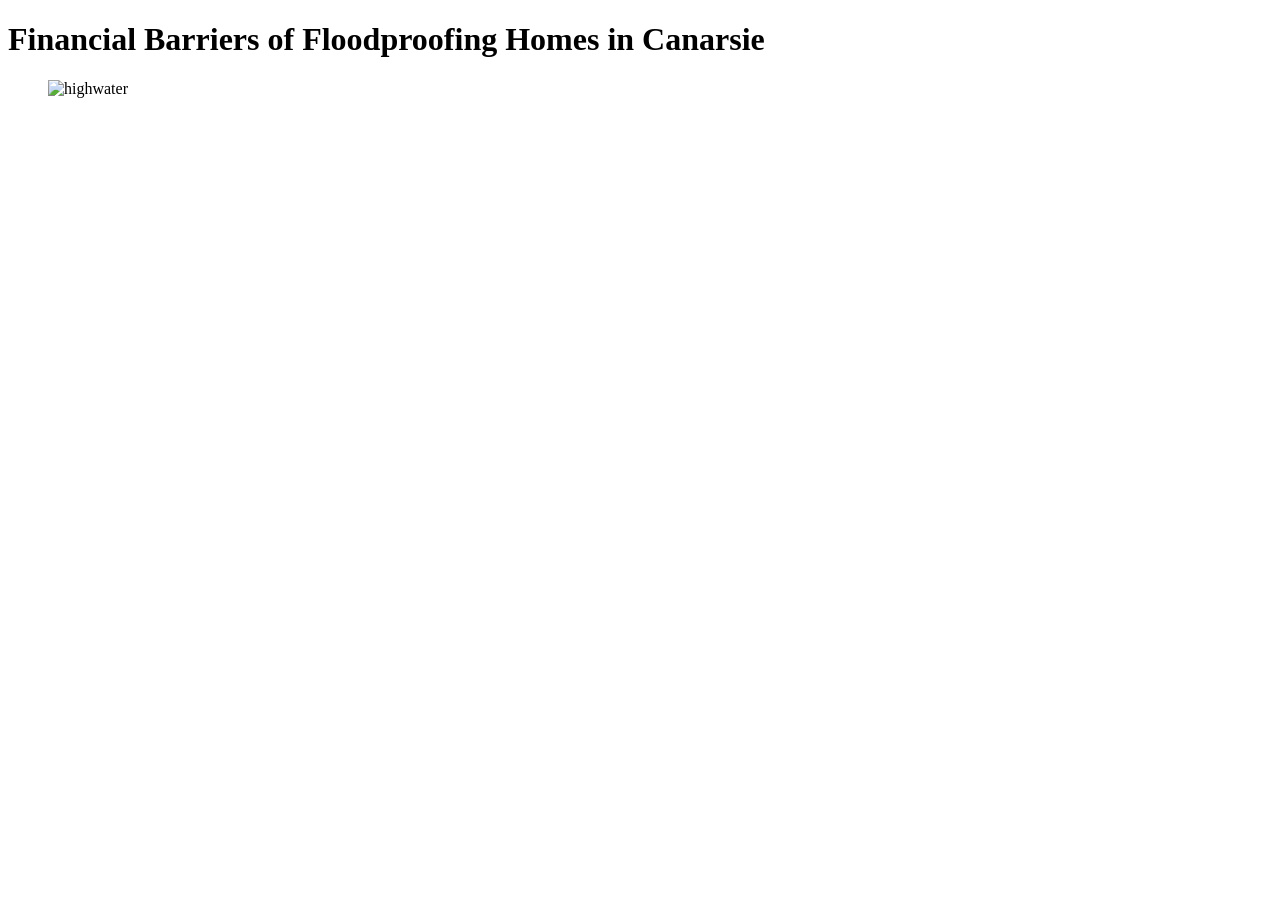
==== index.html @ cd5c5b64 "Add files via upload" ====
<!DOCTYPE html>
<html>
<head>
	<meta charset="utf-8">
	<title>
		What does this do?
	</title>
	<link rel="stylesheet" type="text/css" href="main.css">
</head>
<body>
		<h1>Financial Barriers of Floodproofing Homes in Canarsie</h1>
	<figure>
		<img src="images/nyc_water" alt="highwater">
	</figure>


</body>
</html>
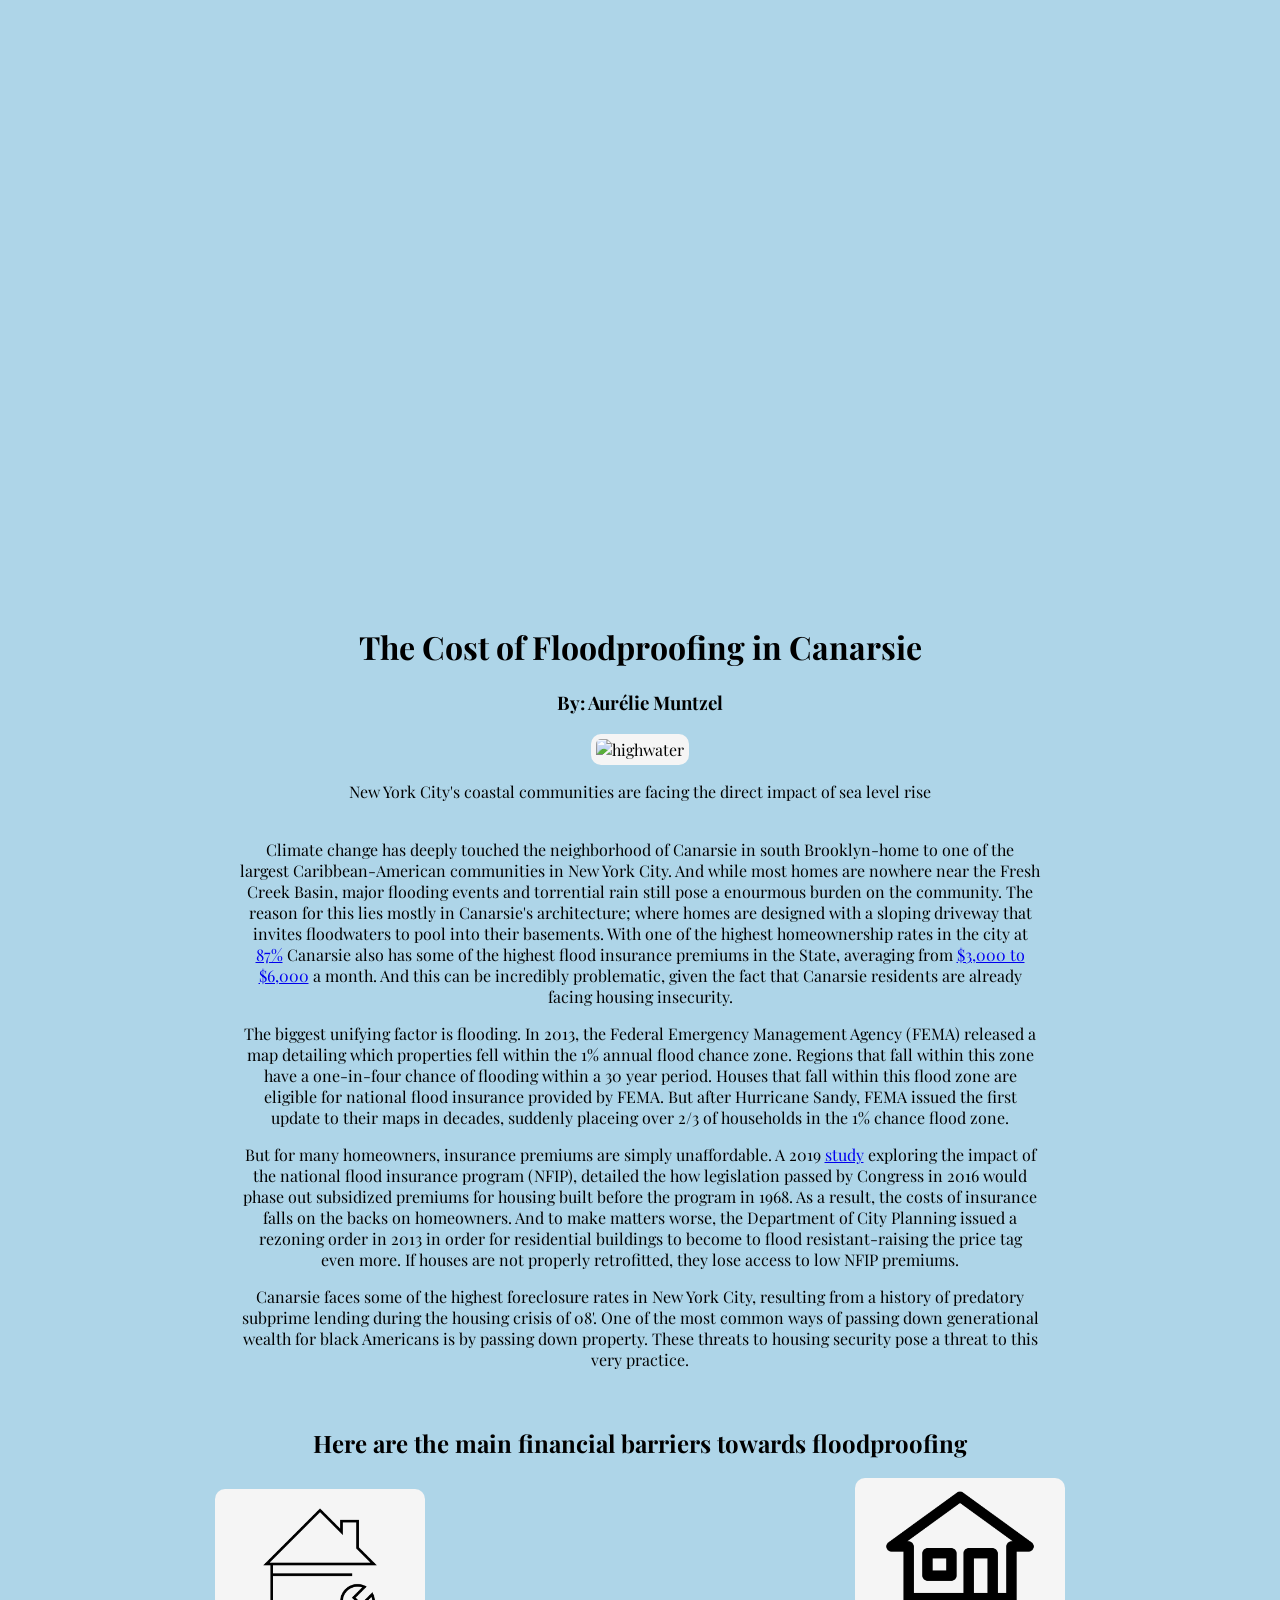
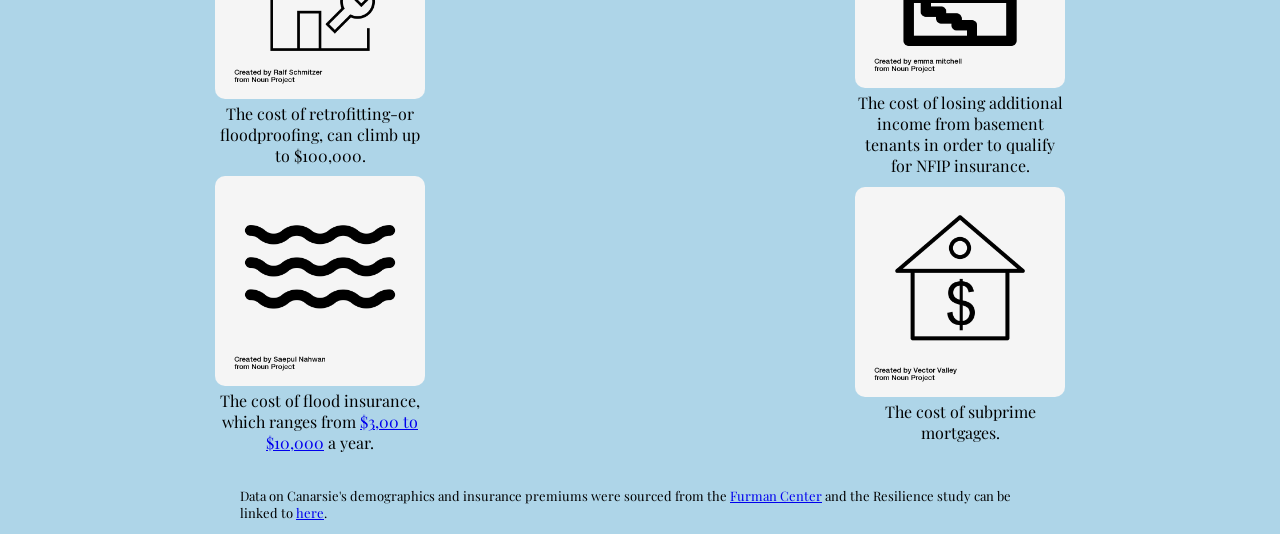
==== commit 098e469d: "Add files via upload" ====
--- a/index.html
+++ b/index.html
@@ -1,18 +1,95 @@
 <!DOCTYPE html>
+
 <html>
+
 <head>
 	<meta charset="utf-8">
+
 	<title>
-		What does this do?
+		Financial Barriers of Floodprooding Homes in Canarsie
 	</title>
+
 	<link rel="stylesheet" type="text/css" href="main.css">
+	
+	<link href="https://fonts.googleapis.com/css2?family=Playfair+Display&display=swap" rel="stylesheet">
+
 </head>
+
 <body>
-		<h1>Financial Barriers of Floodproofing Homes in Canarsie</h1>
-	<figure>
-		<img src="images/nyc_water" alt="highwater">
-	</figure>
+	<!--"top" section contains: satellite map, headline, byline, image, and caption-->
+	<div class="top">
 
+		<iframe width="1080" height="600" src="https://earthengine.google.com/iframes/timelapse_player_embed.html#v=40.64182,-73.90225,9.533,latLng&t=0.22&ps=50&bt=19840101&et=20201231&startDwell=0&endDwell=0" frameborder="0" allowfullscreen></iframe>
 
+		<h1>The Cost of Floodproofing in Canarsie</h1>
+
+		<h3>By: Aurélie Muntzel</h3>
+	
+		<figure>
+			<img src="images/nyc_water.jpeg" width="700px" height="400" alt="highwater">
+			<!--make the words for caption gray-->
+			</figure><figcaption class="moo">New York City's coastal communities are facing the direct impact of sea level rise</figcaption>
+
+		<div>&nbsp</div>
+		<!--space between image caption and beginning of paragraphs-->
+	</div>
+	
+	<!--"content" section contains: paragraphs, second headline, and flexboxes-->
+	<div class="content">
+		<p>
+			Climate change has deeply touched the neighborhood of Canarsie in south Brooklyn-home to one of the largest Caribbean-American communities in New York City. And while most homes are nowhere near the Fresh Creek Basin, major flooding events and torrential rain still pose a enourmous burden on the community. The reason for this lies mostly in Canarsie's architecture; where homes are designed with a sloping driveway that invites floodwaters to pool into their basements. With one of the highest homeownership rates in the city at  <a href="https://furmancenter.org/neighborhoods/view/flatlands-canarsie"> 87%</a> Canarsie also has some of the highest flood insurance premiums in the State, averaging from <a href="https://gothamist.com/news/federal-flood-insurance-program-changing-and-homeowners-fear-it-will-push-them-out">$3,000 to $6,000</a> a month. And this can be incredibly problematic, given the fact that Canarsie residents are already facing housing insecurity. 
+		</p>
+
+		<p>
+			The biggest unifying factor is flooding. In 2013, the Federal Emergency Management Agency (FEMA) released a map detailing which properties fell within the 1% annual flood chance zone. Regions that fall within this zone have a one-in-four chance of flooding within a 30 year period. Houses that fall within this flood zone are eligible for national flood insurance provided by FEMA. But after Hurricane Sandy, FEMA issued the first update to their maps in decades, suddenly placeing over 2/3 of households in the 1% chance flood zone. 
+		</p>
+
+		<p>
+			But for many homeowners, insurance premiums are simply unaffordable. A 2019 <a href="https://www.sciencedirect.com/science/article/abs/pii/S0016718519301885">study</a> exploring the impact of the national flood insurance program (NFIP), detailed the how legislation passed by Congress in 2016 would phase out subsidized premiums for housing built before the program in 1968. As a result, the costs of insurance falls on the backs on homeowners. And to make matters worse, the Department of City Planning issued a rezoning order in 2013 in order for residential buildings to become to flood resistant-raising the price tag even more. If houses are not properly retrofitted, they lose access to low NFIP premiums. 
+		</p>
+
+		<p>
+			Canarsie faces some of the highest foreclosure rates in New York City, resulting from a history of predatory subprime lending during the housing crisis of 08'. One of the most common ways of passing down generational wealth for black Americans is by passing down property. These threats to housing security pose a threat to this very practice.
+		</p>
+
+		<!--space between paragraphs and second title-->
+		<div>&nbsp</div>
+		<h2> Here are the main financial barriers towards floodproofing</h2> 
+
+		<div class="flex-container1">
+		<!--two separate flexboxes in order to stack them 2x2--> 
+
+			<div class="white_box">
+				<img src="images/Iconrepair.png" width="200px" height="200px" alt="retrofitting">
+				<figcaption class="icontext">The cost of retrofitting-or floodproofing, can climb up to $100,000.</figcaption>
+			</div>
+
+			<div class="white_box">
+				<img src="images/Iconbasement.png" width="200px" height="200px" alt="basement-apartment">
+				<figcaption>The cost of losing additional income from basement tenants in order to qualify for NFIP insurance.</figcaption>
+			</div>
+		</div>
+
+		<div class="flex-container2">
+		
+			<div class="white_box">
+				<img src="images/Iconfema.png" width="200px" height="200px" alt="flooding"><figcaption>The cost of flood insurance, which ranges from <a href="https://citylimits.org/2019/09/18/nyc-homeowners-face-huge-unknowns-as-flood-insurance-changes-loom/">$3,00 to $10,000</a> a year.</figcaption>
+			</div>
+
+			<div class="white_box">
+				<img src="images/Iconmortgage.png" width="200px" height="200px" alt="mortgage-costs"><figcaption>The cost of subprime mortgages.</figcaption>
+			</div>
+		</div>
+
+	</div>
+
+	<div>&nbsp</div>
+
+	<p class="sources">
+		Data on Canarsie's demographics and insurance premiums were sourced from the <a href="https://furmancenter.org/neighborhoods/view/flatlands-canarsie">Furman Center</a> and the Resilience study can be linked to <a href="https://www.sciencedirect.com/science/article/abs/pii/S0016718519301885">here</a>.
+		
+	
+		
 </body>
+
 </html>
--- a/main.css
+++ b/main.css
@@ -0,0 +1,102 @@
+
+html {
+	font-family: 'Playfair Display', serif;
+}
+
+body {
+	background-color: #aed5e8;
+	display:  block;
+	margin:  auto;
+}
+
+.top {
+	display:  block;
+	margin:  auto;
+	text-align: center;
+}
+
+.content {
+	text-align: center;
+	display:  block;
+	margin:  auto;
+	margin-right: auto;
+	margin-left: auto;
+}
+
+
+img {
+	text-align: center;
+	border: 5px;
+	background-color: whitesmoke;
+	padding: 5px;
+}
+
+
+p {
+	display: block;
+	margin-left: auto;
+	margin-right: auto;
+	width: 800px;
+}
+
+div {
+	margin-right: auto;
+	margin-left: auto;
+}
+
+#border {
+	border: 5px;
+	padding: 20px;
+	margin: 10px;
+	border-style: solid;
+	border-radius: 10px;
+	background-color: whitesmoke;
+}
+
+.icontext {
+	max-width: 300px;
+}
+
+figcaption {
+	text-align: center;
+}
+
+img {
+	border-radius:  10px;
+}
+
+.secondpic {
+	display: block;
+	margin-left: auto;
+	margin-right: auto;
+	text-align: center;
+	border: 10px;
+	background-color: whitesmoke;
+	padding: 10px;
+}
+
+.flex-container1 {
+	display: flex;
+	justify-content: center;
+	align-items: center;
+}
+
+.flex-container2 {
+	display: flex;
+	justify-content: center;
+	align-items: center;
+}
+
+.white_box {
+	flex-basis: 0%;
+}
+
+.sources {
+	font-size: small;
+}
+
+
+
+
+
+
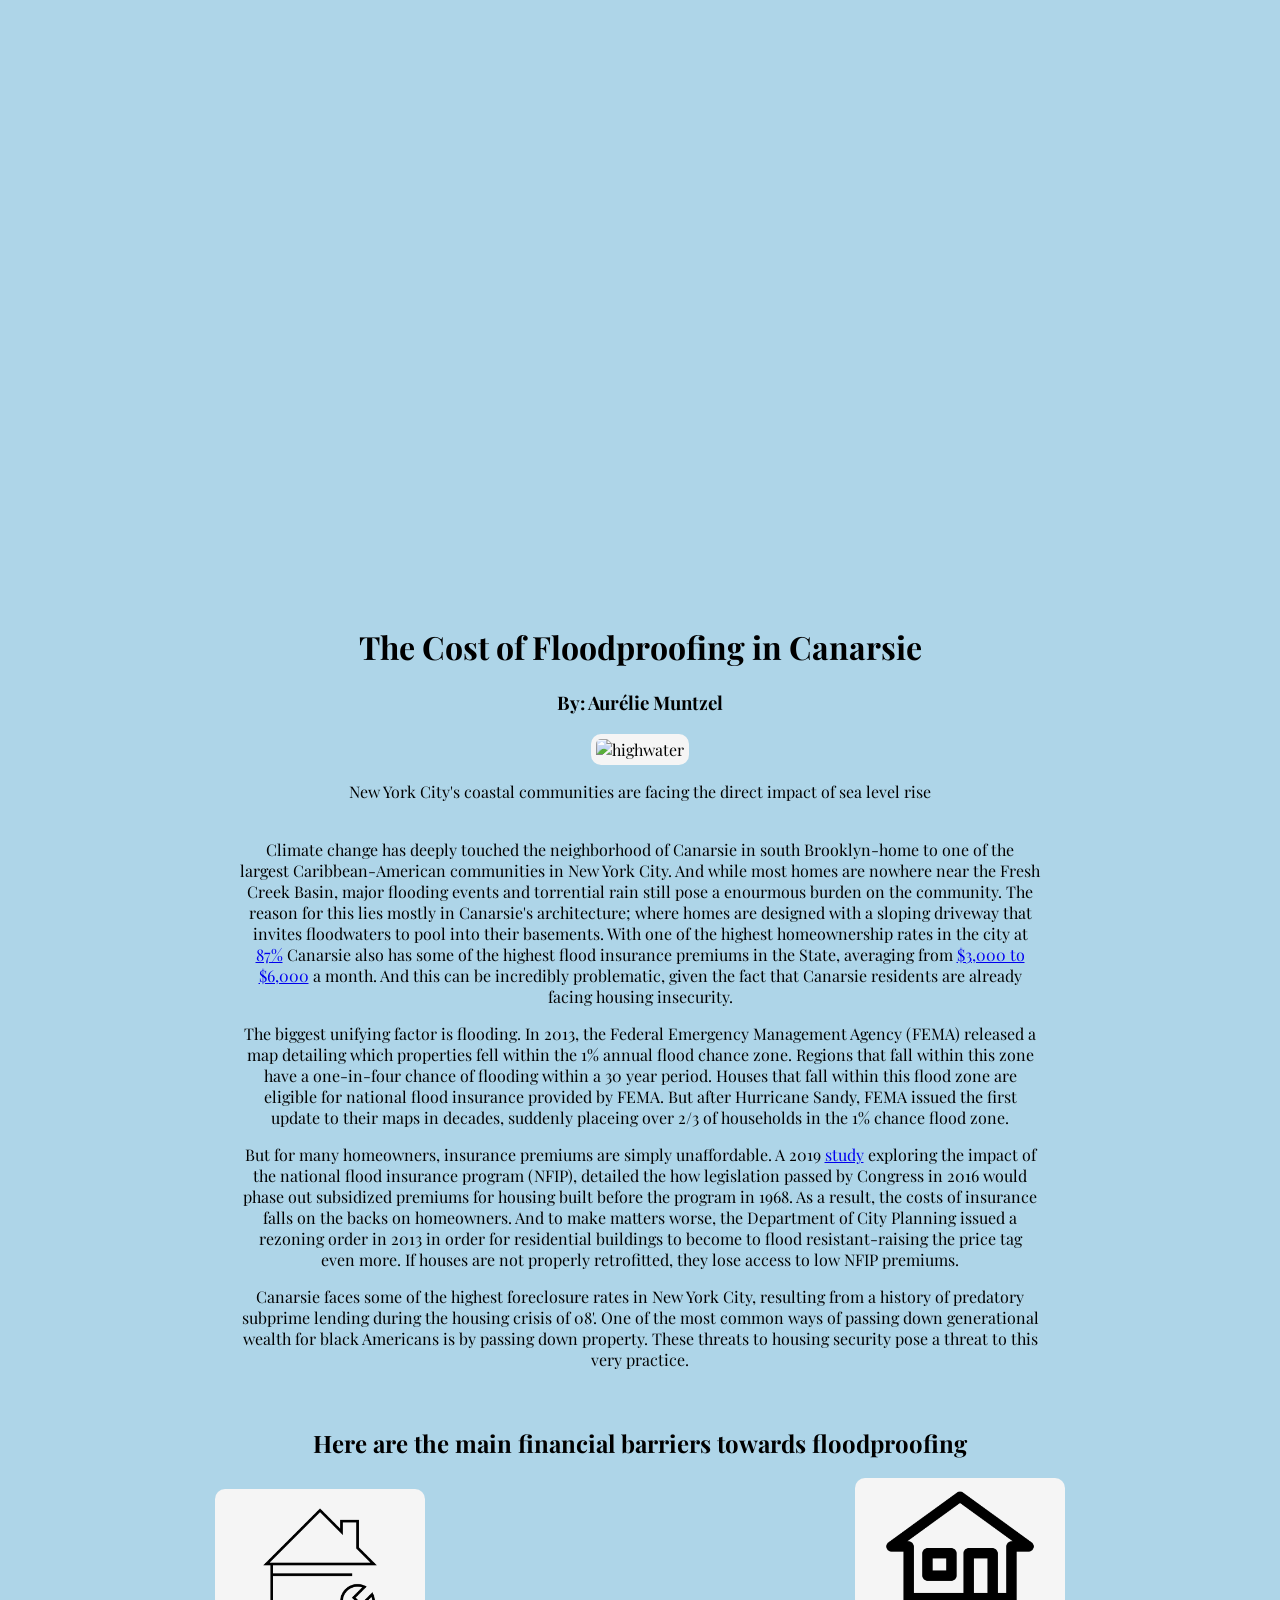
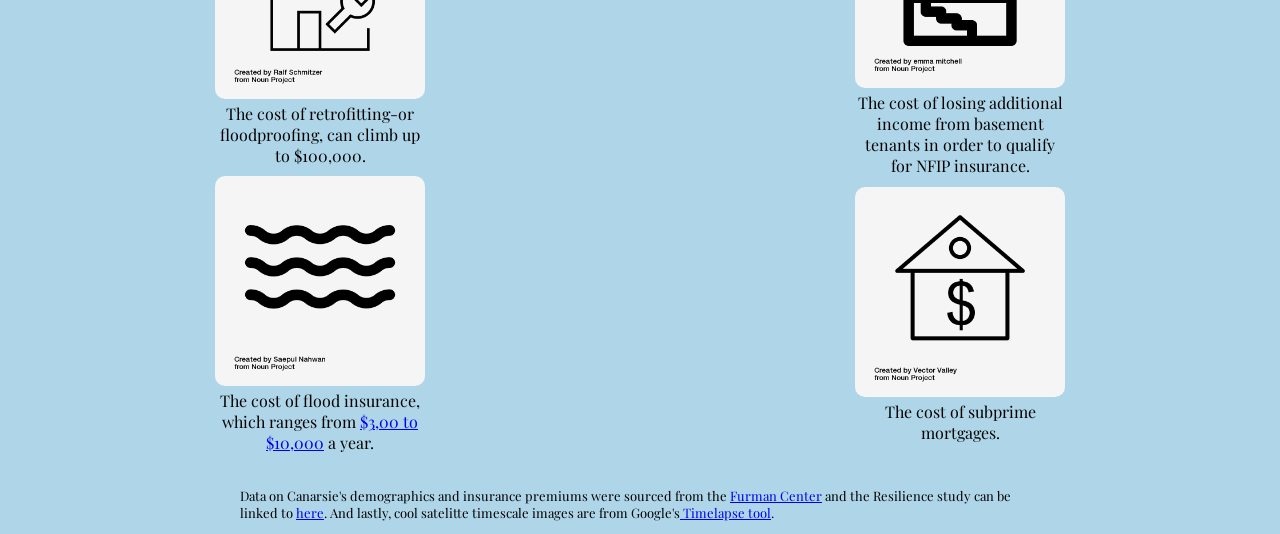
==== commit aac7de2e: "Add files via upload" ====
--- a/index.html
+++ b/index.html
@@ -86,7 +86,8 @@
 	<div>&nbsp</div>
 
 	<p class="sources">
-		Data on Canarsie's demographics and insurance premiums were sourced from the <a href="https://furmancenter.org/neighborhoods/view/flatlands-canarsie">Furman Center</a> and the Resilience study can be linked to <a href="https://www.sciencedirect.com/science/article/abs/pii/S0016718519301885">here</a>.
+		Data on Canarsie's demographics and insurance premiums were sourced from the <a href="https://furmancenter.org/neighborhoods/view/flatlands-canarsie">Furman Center</a> and the Resilience study can be linked to <a href="https://www.sciencedirect.com/science/article/abs/pii/S0016718519301885">here</a>. 
+		And lastly, cool satelitte timescale images are from Google's<a href="https://earthengine.google.com/timelapse/"> Timelapse tool</a>.
 		
 	
 		
